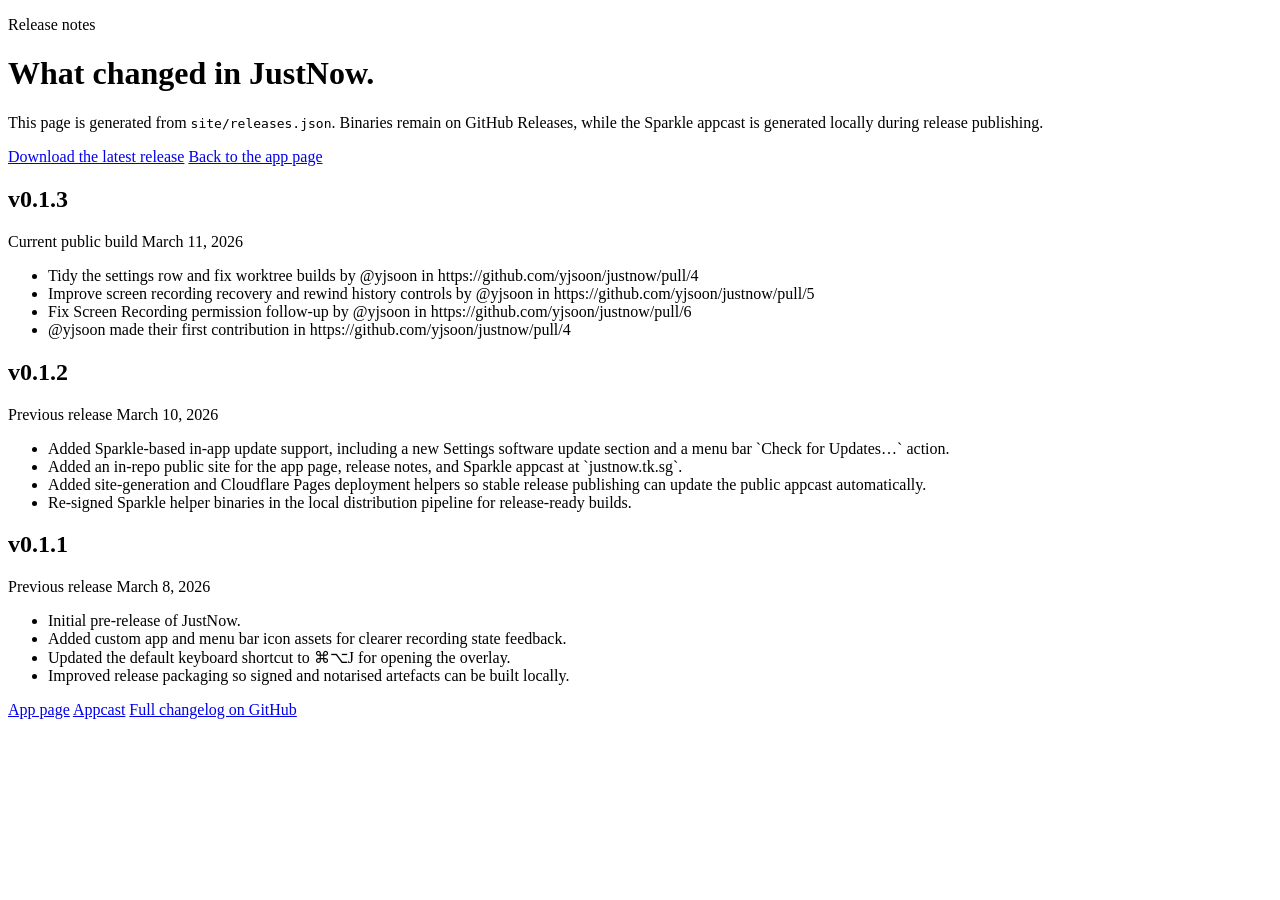
==== site/releases/index.html @ bad1ecde "docs: publish v0.1.3 release metadata" ====
<!DOCTYPE html>
<html lang="en">
  <head>
    <meta charset="utf-8">
    <meta name="viewport" content="width=device-width, initial-scale=1">
    <title>JustNow Release Notes</title>
    <meta name="description" content="Release notes for JustNow.">
    <link rel="stylesheet" href="/styles.css">
  </head>
  <body>
    <div class="page-shell">
      <header class="hero">
        <p class="eyebrow">Release notes</p>
        <h1>What changed in JustNow.</h1>
        <p class="lede">
          This page is generated from <code>site/releases.json</code>. Binaries remain on GitHub Releases,
          while the Sparkle appcast is generated locally during release publishing.
        </p>
        <div class="hero-actions">
          <a class="button button-primary" href="https://github.com/yjsoon/justnow/releases/latest">Download the latest release</a>
          <a class="button button-secondary" href="/">Back to the app page</a>
        </div>
      </header>

      <main class="release-list">
        <article class="release-card">
          <h2>v0.1.3</h2>
          <div class="release-meta">
            <span>Current public build</span>
            <span>March 11, 2026</span>
          </div>
          <ul>
            <li>Tidy the settings row and fix worktree builds by @yjsoon in https://github.com/yjsoon/justnow/pull/4</li>
            <li>Improve screen recording recovery and rewind history controls by @yjsoon in https://github.com/yjsoon/justnow/pull/5</li>
            <li>Fix Screen Recording permission follow-up by @yjsoon in https://github.com/yjsoon/justnow/pull/6</li>
            <li>@yjsoon made their first contribution in https://github.com/yjsoon/justnow/pull/4</li>
          </ul>
        </article>
        <article class="release-card">
          <h2>v0.1.2</h2>
          <div class="release-meta">
            <span>Previous release</span>
            <span>March 10, 2026</span>
          </div>
          <ul>
            <li>Added Sparkle-based in-app update support, including a new Settings software update section and a menu bar `Check for Updates…` action.</li>
            <li>Added an in-repo public site for the app page, release notes, and Sparkle appcast at `justnow.tk.sg`.</li>
            <li>Added site-generation and Cloudflare Pages deployment helpers so stable release publishing can update the public appcast automatically.</li>
            <li>Re-signed Sparkle helper binaries in the local distribution pipeline for release-ready builds.</li>
          </ul>
        </article>
        <article class="release-card">
          <h2>v0.1.1</h2>
          <div class="release-meta">
            <span>Previous release</span>
            <span>March 8, 2026</span>
          </div>
          <ul>
            <li>Initial pre-release of JustNow.</li>
            <li>Added custom app and menu bar icon assets for clearer recording state feedback.</li>
            <li>Updated the default keyboard shortcut to ⌘⌥J for opening the overlay.</li>
            <li>Improved release packaging so signed and notarised artefacts can be built locally.</li>
          </ul>
        </article>
      </main>

      <footer class="site-footer">
        <a href="/">App page</a>
        <a href="/appcast.xml">Appcast</a>
        <a href="https://github.com/yjsoon/justnow/blob/main/CHANGELOG.md">Full changelog on GitHub</a>
      </footer>
    </div>
  </body>
</html>
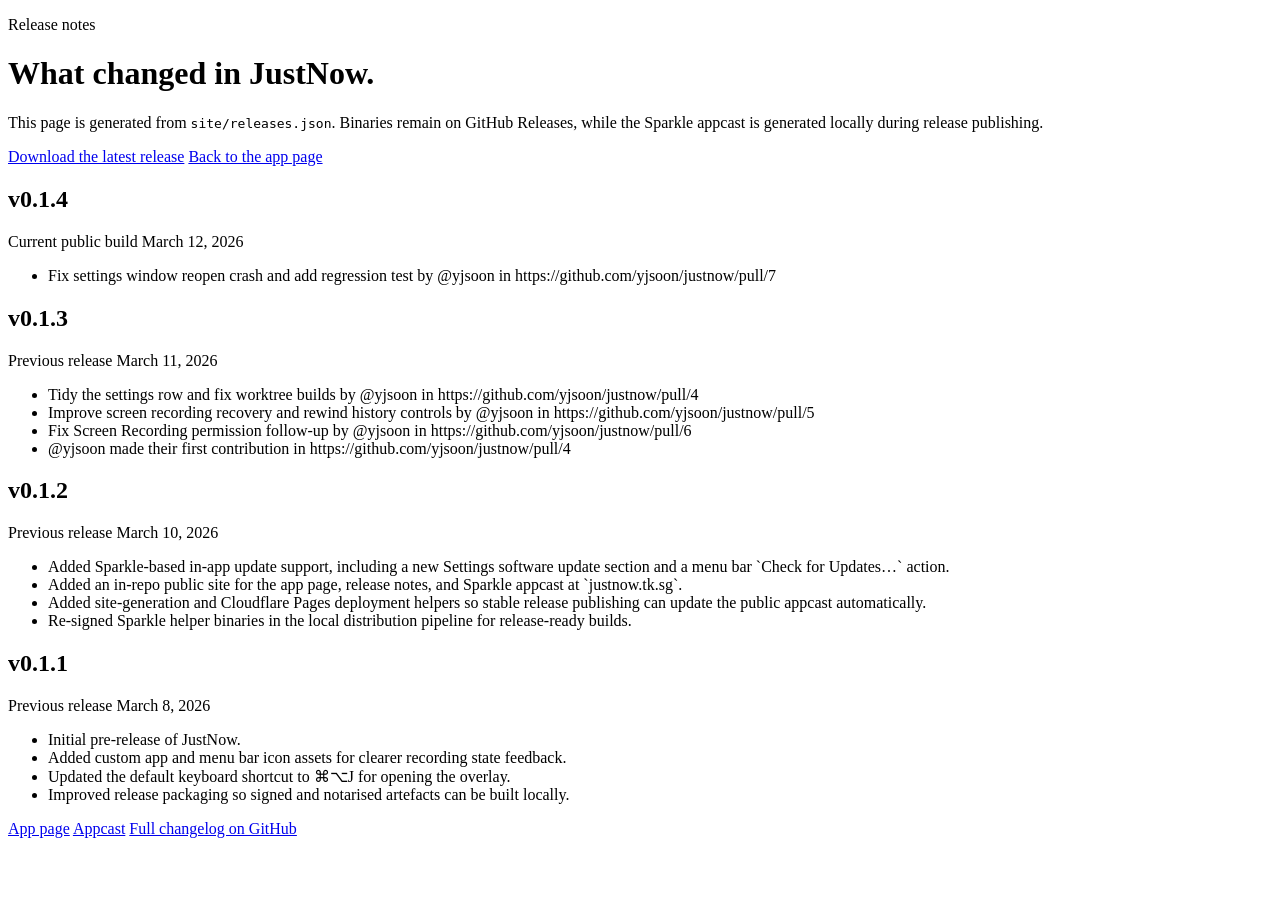
==== commit 6ae7e7ea: "docs: publish v0.1.4 release metadata" ====
--- a/site/releases/index.html
+++ b/site/releases/index.html
@@ -24,9 +24,19 @@
 
       <main class="release-list">
         <article class="release-card">
+          <h2>v0.1.4</h2>
+          <div class="release-meta">
+            <span>Current public build</span>
+            <span>March 12, 2026</span>
+          </div>
+          <ul>
+            <li>Fix settings window reopen crash and add regression test by @yjsoon in https://github.com/yjsoon/justnow/pull/7</li>
+          </ul>
+        </article>
+        <article class="release-card">
           <h2>v0.1.3</h2>
           <div class="release-meta">
-            <span>Current public build</span>
+            <span>Previous release</span>
             <span>March 11, 2026</span>
           </div>
           <ul>
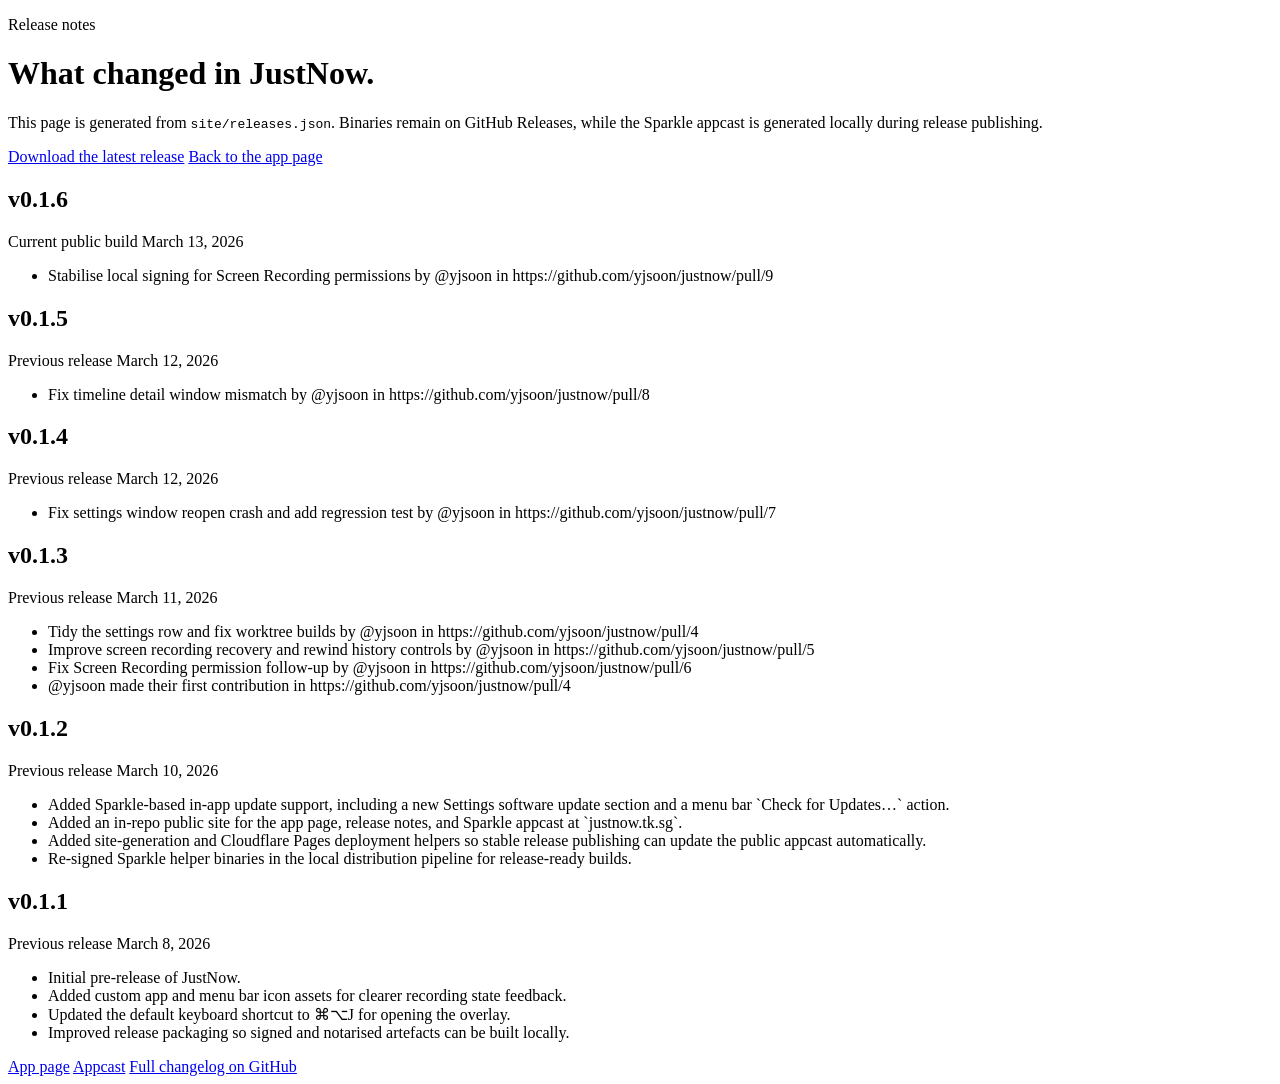
==== commit 9894c98f: "docs: publish v0.1.6 release metadata" ====
--- a/site/releases/index.html
+++ b/site/releases/index.html
@@ -24,9 +24,29 @@
 
       <main class="release-list">
         <article class="release-card">
+          <h2>v0.1.6</h2>
+          <div class="release-meta">
+            <span>Current public build</span>
+            <span>March 13, 2026</span>
+          </div>
+          <ul>
+            <li>Stabilise local signing for Screen Recording permissions by @yjsoon in https://github.com/yjsoon/justnow/pull/9</li>
+          </ul>
+        </article>
+        <article class="release-card">
+          <h2>v0.1.5</h2>
+          <div class="release-meta">
+            <span>Previous release</span>
+            <span>March 12, 2026</span>
+          </div>
+          <ul>
+            <li>Fix timeline detail window mismatch by @yjsoon in https://github.com/yjsoon/justnow/pull/8</li>
+          </ul>
+        </article>
+        <article class="release-card">
           <h2>v0.1.4</h2>
           <div class="release-meta">
-            <span>Current public build</span>
+            <span>Previous release</span>
             <span>March 12, 2026</span>
           </div>
           <ul>
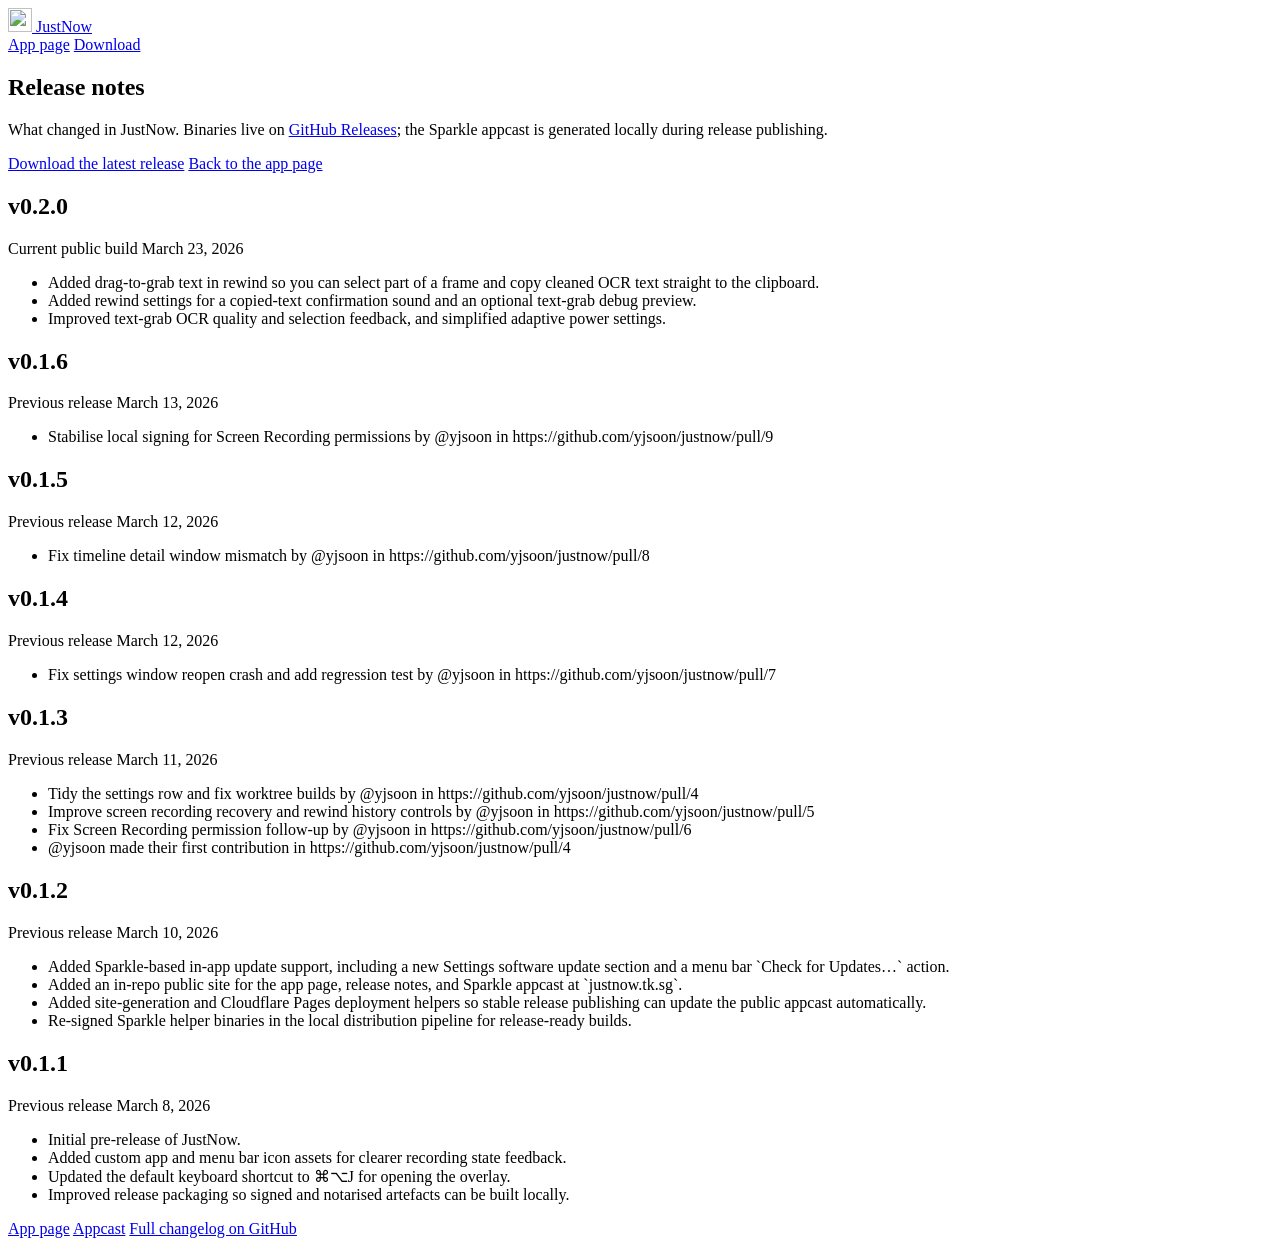
==== commit d72c01e9: "feat(site): redesign public site with warm utility aesthetic Complete visual refresh of the JustNow " ====
--- a/site/releases/index.html
+++ b/site/releases/index.html
@@ -6,27 +6,53 @@
     <title>JustNow Release Notes</title>
     <meta name="description" content="Release notes for JustNow.">
     <link rel="stylesheet" href="/styles.css">
+    <link rel="icon" href="/favicon.svg" type="image/svg+xml">
+    <link rel="icon" href="/favicon-32.png" sizes="32x32" type="image/png">
   </head>
   <body>
-    <div class="page-shell">
-      <header class="hero">
-        <p class="eyebrow">Release notes</p>
-        <h1>What changed in JustNow.</h1>
-        <p class="lede">
-          This page is generated from <code>site/releases.json</code>. Binaries remain on GitHub Releases,
-          while the Sparkle appcast is generated locally during release publishing.
+    <div class="page">
+
+      <header class="header">
+        <a href="/" class="header-lockup">
+          <img class="header-icon" src="/favicon.svg" alt="" width="24" height="24">
+          <span class="header-name">JustNow</span>
+        </a>
+        <nav class="header-links">
+          <a href="/">App page</a>
+          <a href="https://github.com/yjsoon/justnow/releases/latest" class="header-download">Download</a>
+        </nav>
+      </header>
+
+      <section class="hero">
+        <h1>Release notes</h1>
+        <p class="hero-sub">
+          What changed in JustNow. Binaries live on
+          <a href="https://github.com/yjsoon/justnow/releases">GitHub Releases</a>;
+          the Sparkle appcast is generated locally during release publishing.
         </p>
         <div class="hero-actions">
-          <a class="button button-primary" href="https://github.com/yjsoon/justnow/releases/latest">Download the latest release</a>
-          <a class="button button-secondary" href="/">Back to the app page</a>
+          <a class="btn btn-primary" href="https://github.com/yjsoon/justnow/releases/latest">Download the latest release</a>
+          <a class="btn btn-ghost" href="/">Back to the app page</a>
         </div>
-      </header>
+      </section>
 
       <main class="release-list">
         <article class="release-card">
+          <h2>v0.2.0</h2>
+          <div class="release-meta">
+            <span>Current public build</span>
+            <span>March 23, 2026</span>
+          </div>
+          <ul>
+            <li>Added drag-to-grab text in rewind so you can select part of a frame and copy cleaned OCR text straight to the clipboard.</li>
+            <li>Added rewind settings for a copied-text confirmation sound and an optional text-grab debug preview.</li>
+            <li>Improved text-grab OCR quality and selection feedback, and simplified adaptive power settings.</li>
+          </ul>
+        </article>
+        <article class="release-card">
           <h2>v0.1.6</h2>
           <div class="release-meta">
-            <span>Current public build</span>
+            <span>Previous release</span>
             <span>March 13, 2026</span>
           </div>
           <ul>
@@ -94,11 +120,14 @@
         </article>
       </main>
 
-      <footer class="site-footer">
-        <a href="/">App page</a>
-        <a href="/appcast.xml">Appcast</a>
-        <a href="https://github.com/yjsoon/justnow/blob/main/CHANGELOG.md">Full changelog on GitHub</a>
+      <footer class="footer">
+        <div class="footer-links">
+          <a href="/">App page</a>
+          <a href="/appcast.xml">Appcast</a>
+          <a href="https://github.com/yjsoon/justnow/blob/main/CHANGELOG.md">Full changelog on GitHub</a>
+        </div>
       </footer>
+
     </div>
   </body>
 </html>
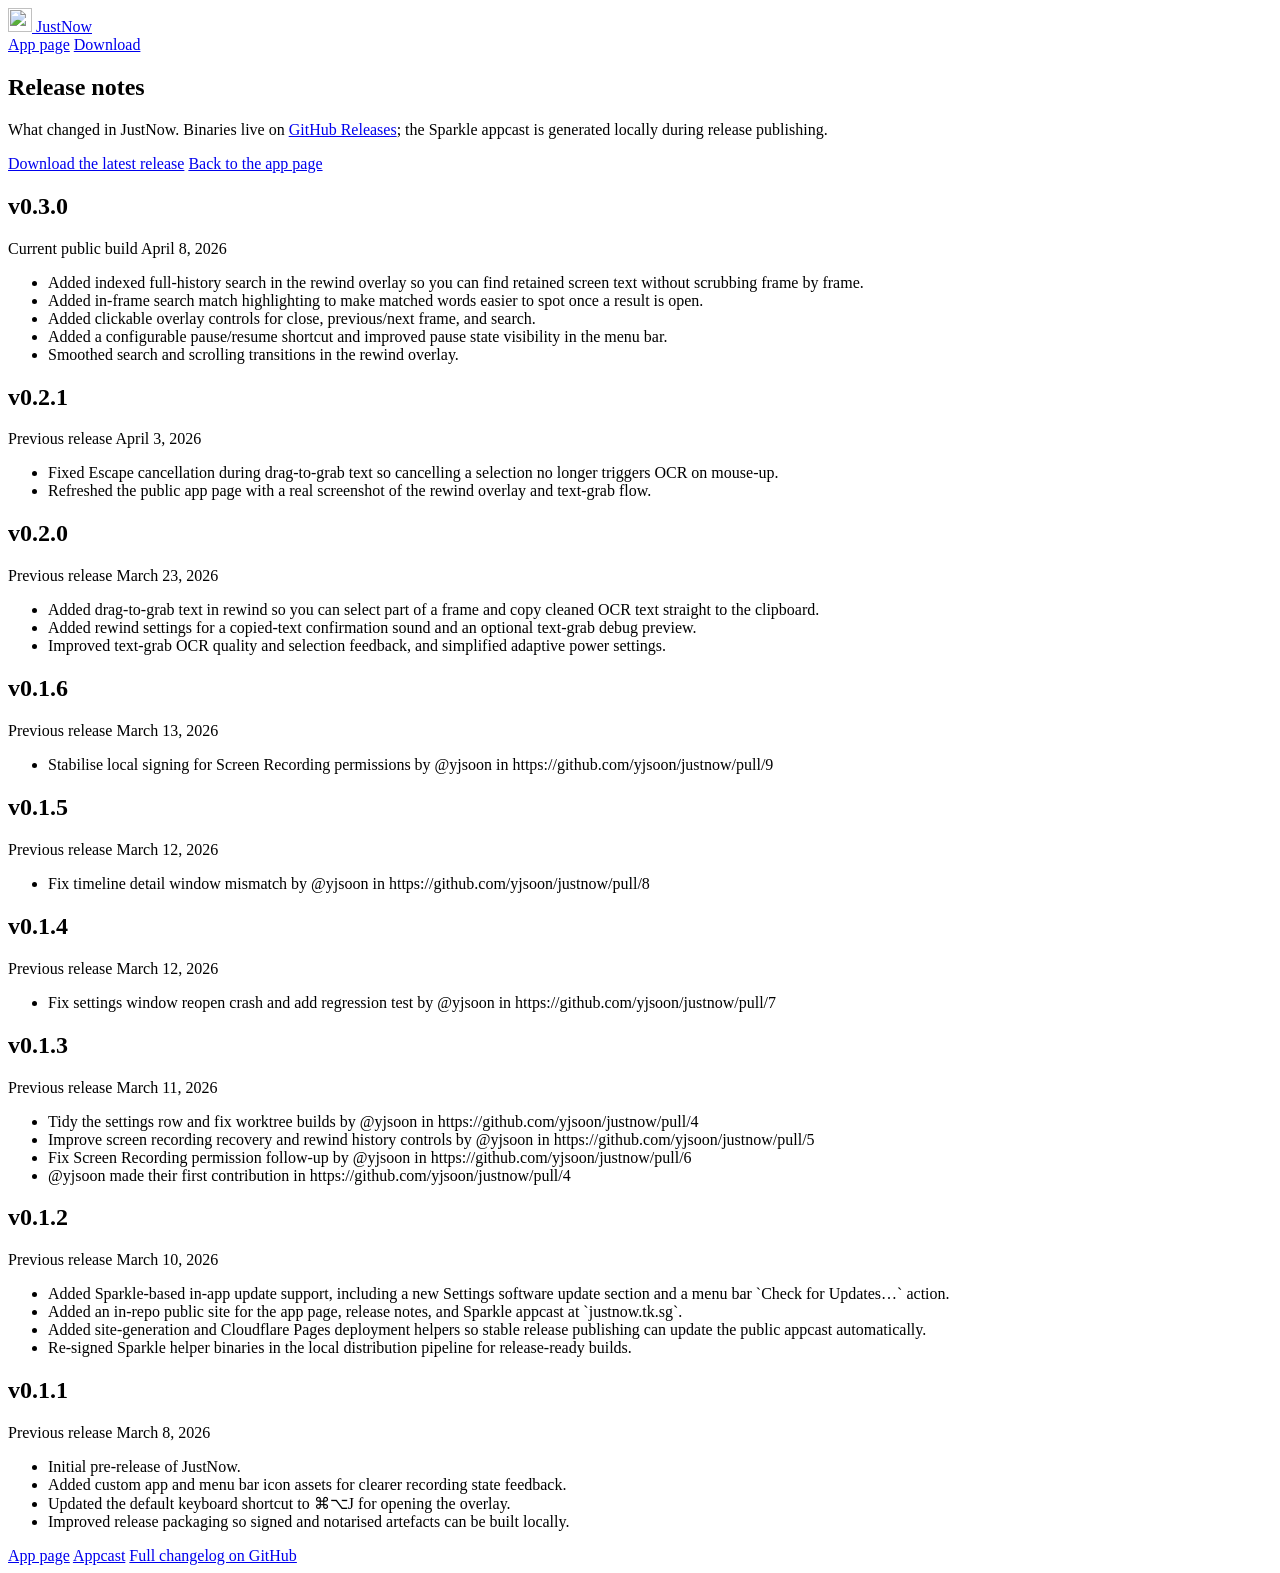
==== commit 7fe74b9a: "docs: publish v0.3.0 release metadata" ====
--- a/site/releases/index.html
+++ b/site/releases/index.html
@@ -38,9 +38,34 @@
 
       <main class="release-list">
         <article class="release-card">
+          <h2>v0.3.0</h2>
+          <div class="release-meta">
+            <span>Current public build</span>
+            <span>April 8, 2026</span>
+          </div>
+          <ul>
+            <li>Added indexed full-history search in the rewind overlay so you can find retained screen text without scrubbing frame by frame.</li>
+            <li>Added in-frame search match highlighting to make matched words easier to spot once a result is open.</li>
+            <li>Added clickable overlay controls for close, previous/next frame, and search.</li>
+            <li>Added a configurable pause/resume shortcut and improved pause state visibility in the menu bar.</li>
+            <li>Smoothed search and scrolling transitions in the rewind overlay.</li>
+          </ul>
+        </article>
+        <article class="release-card">
+          <h2>v0.2.1</h2>
+          <div class="release-meta">
+            <span>Previous release</span>
+            <span>April 3, 2026</span>
+          </div>
+          <ul>
+            <li>Fixed Escape cancellation during drag-to-grab text so cancelling a selection no longer triggers OCR on mouse-up.</li>
+            <li>Refreshed the public app page with a real screenshot of the rewind overlay and text-grab flow.</li>
+          </ul>
+        </article>
+        <article class="release-card">
           <h2>v0.2.0</h2>
           <div class="release-meta">
-            <span>Current public build</span>
+            <span>Previous release</span>
             <span>March 23, 2026</span>
           </div>
           <ul>
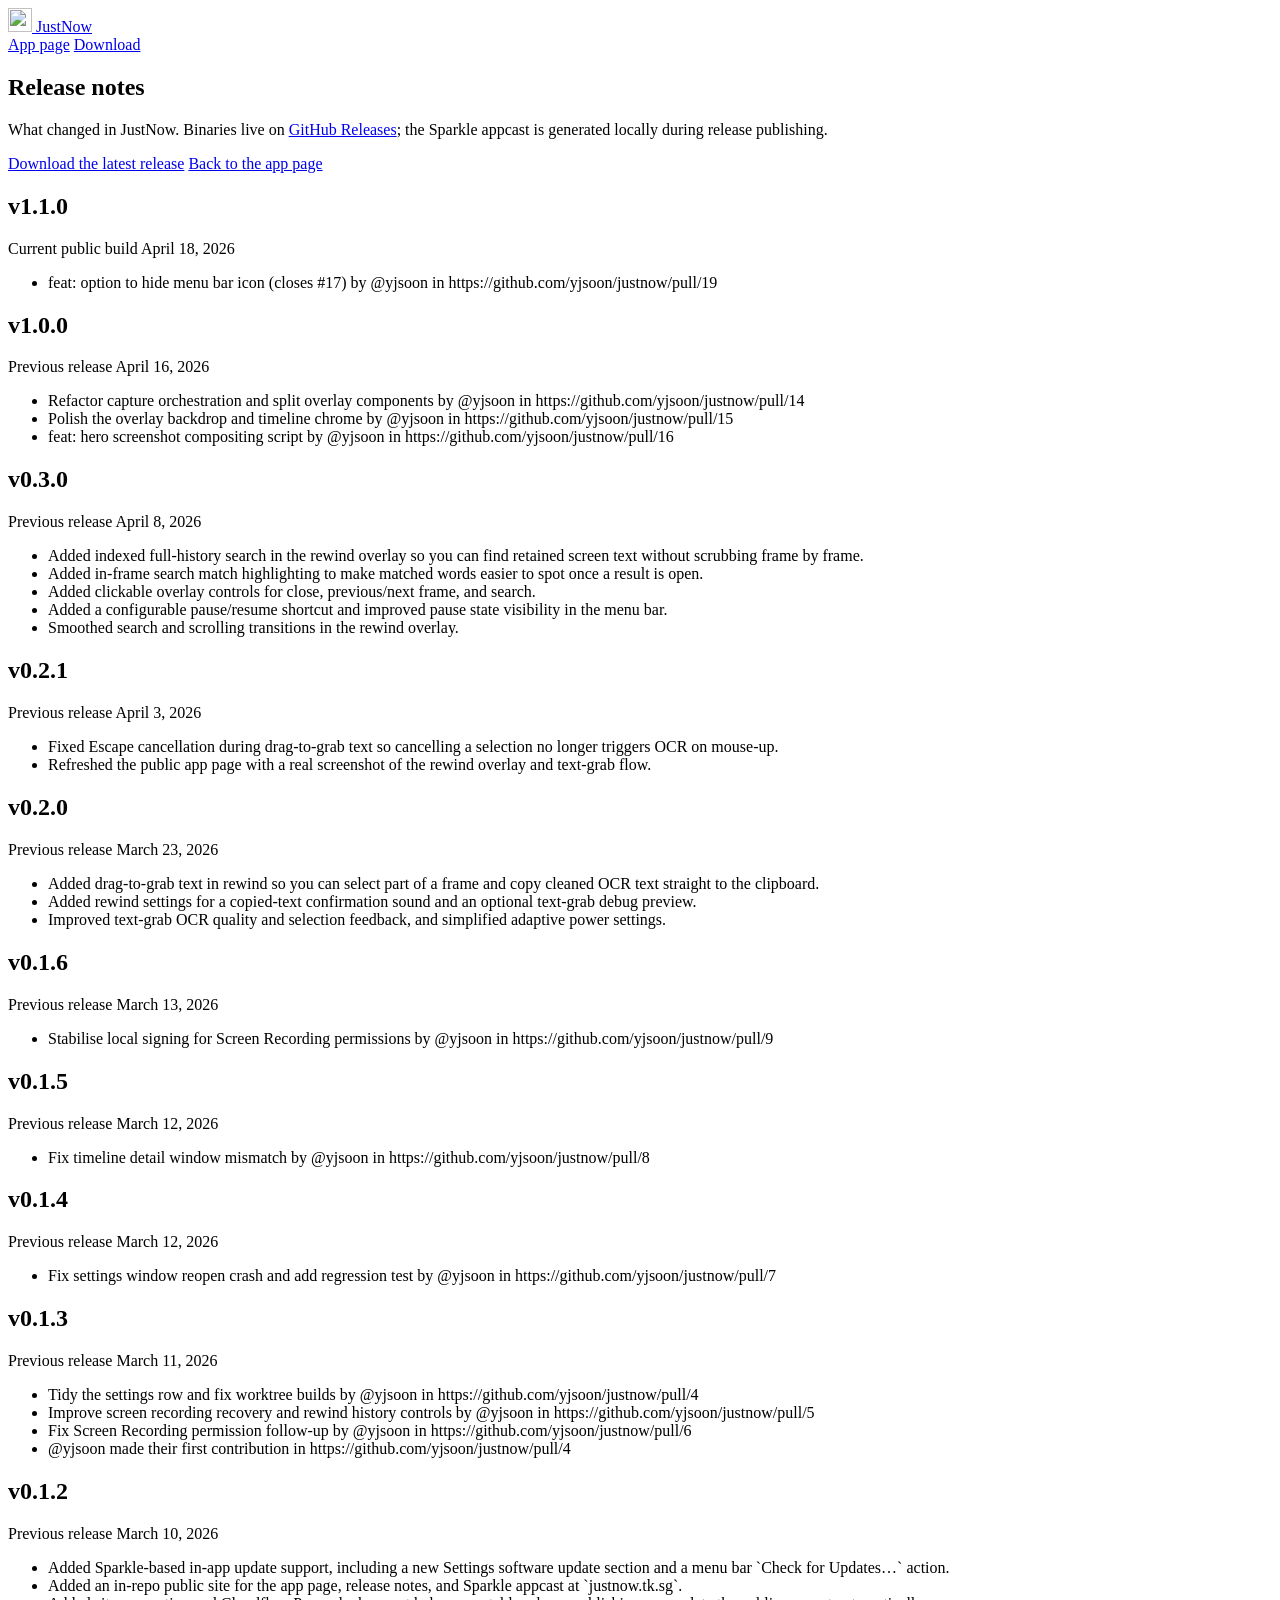
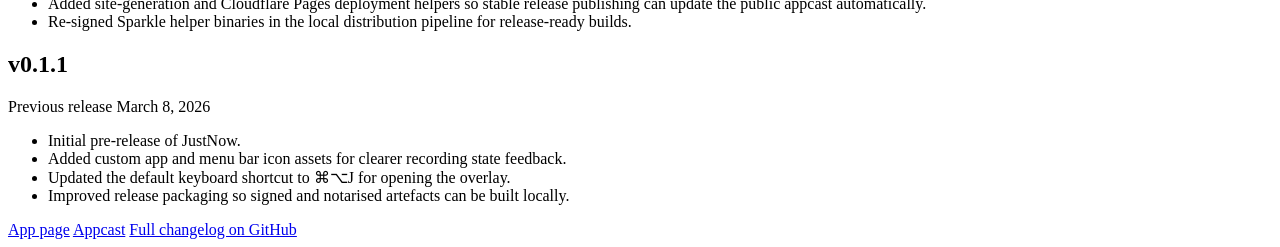
==== commit b22919f7: "docs: refresh release site metadata for v1.1.0" ====
--- a/site/releases/index.html
+++ b/site/releases/index.html
@@ -38,9 +38,31 @@
 
       <main class="release-list">
         <article class="release-card">
+          <h2>v1.1.0</h2>
+          <div class="release-meta">
+            <span>Current public build</span>
+            <span>April 18, 2026</span>
+          </div>
+          <ul>
+            <li>feat: option to hide menu bar icon (closes #17) by @yjsoon in https://github.com/yjsoon/justnow/pull/19</li>
+          </ul>
+        </article>
+        <article class="release-card">
+          <h2>v1.0.0</h2>
+          <div class="release-meta">
+            <span>Previous release</span>
+            <span>April 16, 2026</span>
+          </div>
+          <ul>
+            <li>Refactor capture orchestration and split overlay components by @yjsoon in https://github.com/yjsoon/justnow/pull/14</li>
+            <li>Polish the overlay backdrop and timeline chrome by @yjsoon in https://github.com/yjsoon/justnow/pull/15</li>
+            <li>feat: hero screenshot compositing script by @yjsoon in https://github.com/yjsoon/justnow/pull/16</li>
+          </ul>
+        </article>
+        <article class="release-card">
           <h2>v0.3.0</h2>
           <div class="release-meta">
-            <span>Current public build</span>
+            <span>Previous release</span>
             <span>April 8, 2026</span>
           </div>
           <ul>
